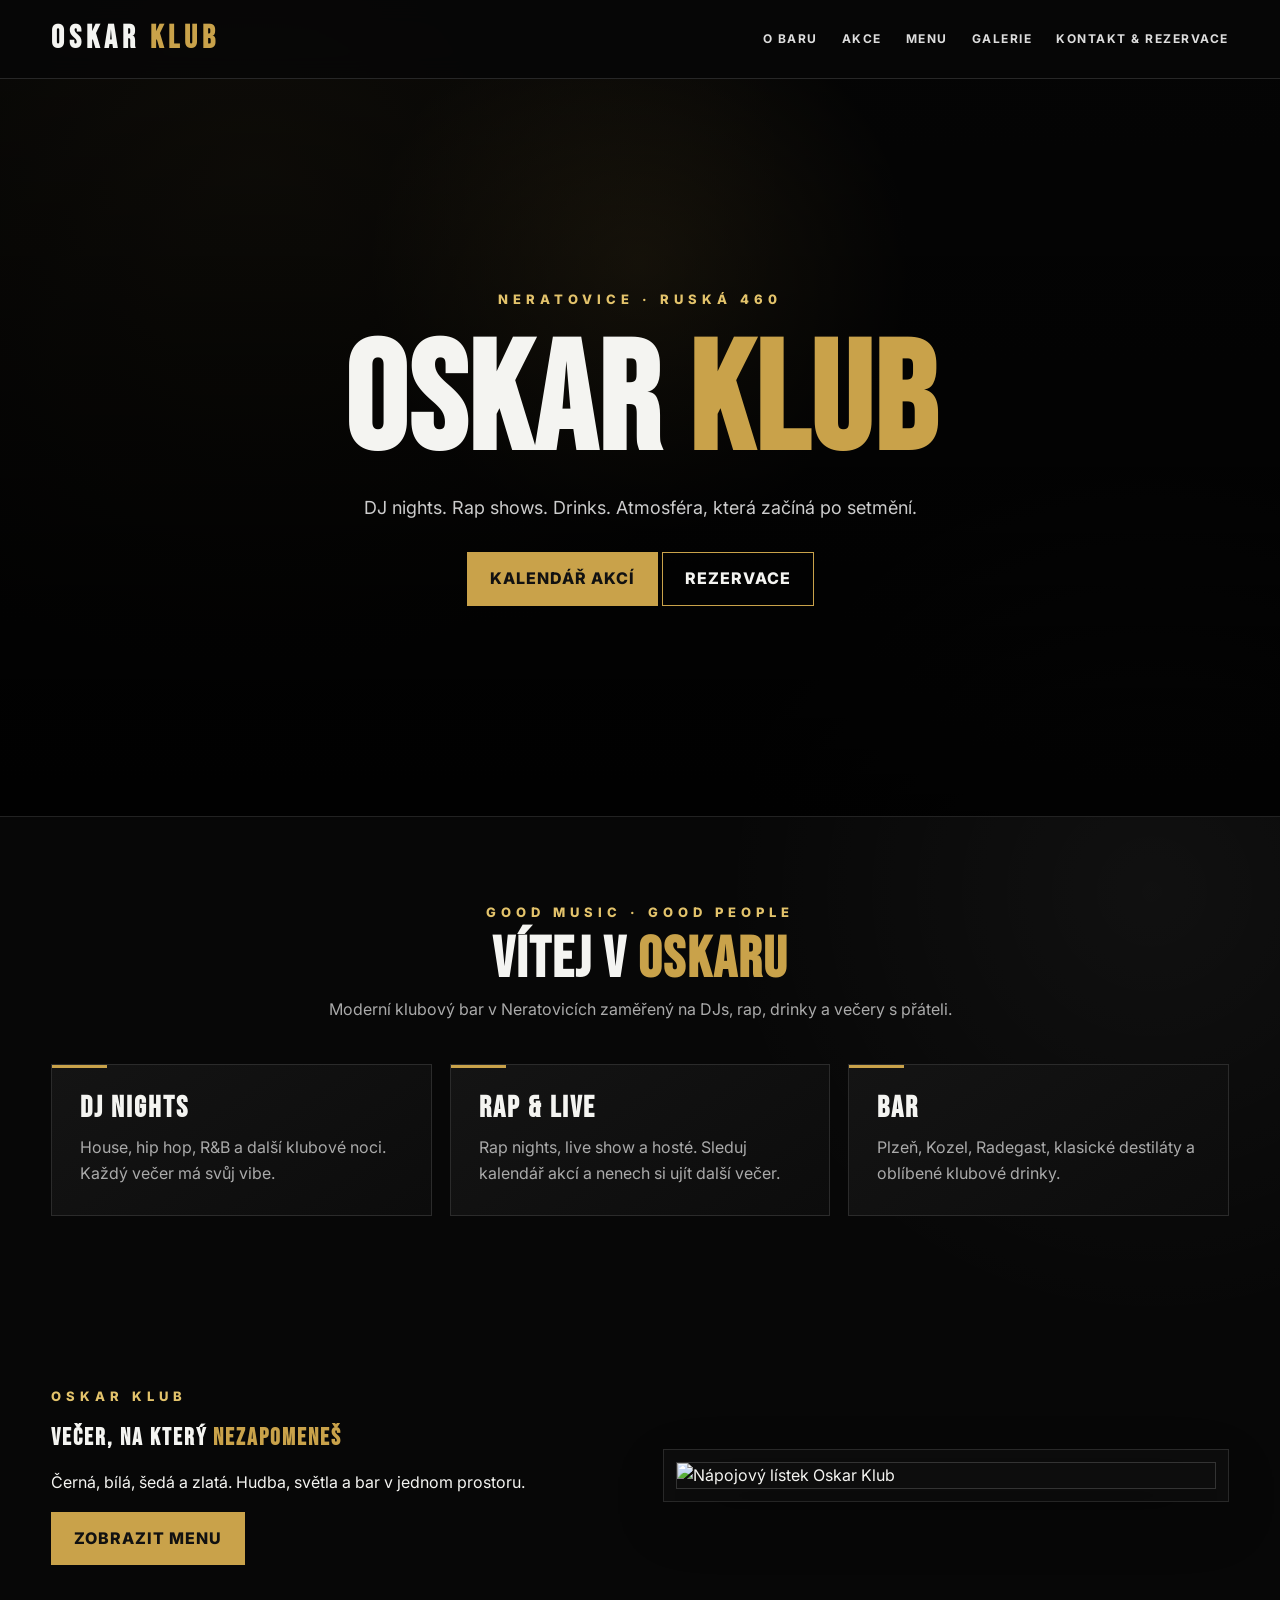
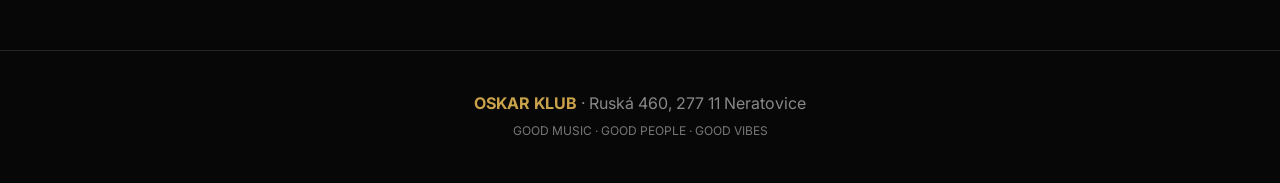
==== index.html @ fbfd3de0 "Add files via upload" ====
<!doctype html>
<html lang="cs"><head><meta charset="utf-8"><meta name="viewport" content="width=device-width,initial-scale=1">
<title>Oskar Klub — Neratovice</title><meta name="description" content="Oskar Klub Neratovice — DJ, rap, drinky a klubové akce.">
<link rel="stylesheet" href="style.css"></head><body>
<header><div class="container nav">
  <a class="logo" href="index.html">OSKAR <span>KLUB</span></a>
  <nav>
    <a href="index.html">O baru</a>
    <a href="akce.html">Akce</a>
    <a href="menu.html">Menu</a>
    <a href="galerie.html">Galerie</a>
    <a href="rezervace.html">Kontakt & rezervace</a>
  </nav>
</div></header>
<main>
<section class="hero">
  <div class="container">
    <div class="kicker">Neratovice · Ruská 460</div>
    <h1>OSKAR <em>KLUB</em></h1>
    <p>DJ nights. Rap shows. Drinks. Atmosféra, která začíná po setmění.</p>
    <a class="btn" href="akce.html">Kalendář akcí</a>
    <a class="btn alt" href="rezervace.html">Rezervace</a>
  </div>
</section>
<section>
  <div class="container">
    <div class="section-title"><div class="kicker">Good music · good people</div><h2>Vítej v <em>Oskaru</em></h2>
    <p>Moderní klubový bar v Neratovicích zaměřený na DJs, rap, drinky a večery s přáteli.</p></div>
    <div class="cards">
      <div class="card"><h3>DJ NIGHTS</h3><p>House, hip hop, R&B a další klubové noci. Každý večer má svůj vibe.</p></div>
      <div class="card"><h3>RAP & LIVE</h3><p>Rap nights, live show a hosté. Sleduj kalendář akcí a nenech si ujít další večer.</p></div>
      <div class="card"><h3>BAR</h3><p>Plzeň, Kozel, Radegast, klasické destiláty a oblíbené klubové drinky.</p></div>
    </div>
  </div>
</section>
<section>
  <div class="container split">
    <div>
      <div class="kicker">OSKAR KLUB</div><h2>Večer, na který <em>nezapomeneš</em></h2>
      <p>Černá, bílá, šedá a zlatá. Hudba, světla a bar v jednom prostoru.</p>
      <a class="btn" href="menu.html">Zobrazit menu</a>
    </div>
    <div class="poster"><img src="assets/menu.png" alt="Nápojový lístek Oskar Klub"></div>
  </div>
</section>
</main>
<footer><div class="container"><strong>OSKAR KLUB</strong> · Ruská 460, 277 11 Neratovice<br>
<span class="small">GOOD MUSIC · GOOD PEOPLE · GOOD VIBES</span></div></footer>
</body></html>
---- style.css ----
@import url('https://fonts.googleapis.com/css2?family=Bebas+Neue&family=Inter:wght@400;500;600;700;800&display=swap');

:root{
  --black:#070707; --dark:#101010; --gray:#191919; --line:#343434;
  --white:#f4f4f1; --gold:#c9a24a; --gold2:#e3c36b;
}
*{box-sizing:border-box}
html{scroll-behavior:smooth}
body{
  margin:0;background:var(--black);color:var(--white);
  font-family:Inter,Arial,sans-serif;line-height:1.6;
  background-image:radial-gradient(circle at 20% 10%,rgba(201,162,74,.08),transparent 28%),
                   radial-gradient(circle at 90% 50%,rgba(255,255,255,.04),transparent 30%);
}
a{color:inherit;text-decoration:none}
img{max-width:100%;display:block}
.container{width:min(1180px,92%);margin:auto}
header{
  position:sticky;top:0;z-index:20;background:rgba(7,7,7,.94);
  border-bottom:1px solid #272727;backdrop-filter:blur(12px)
}
.nav{min-height:78px;display:flex;align-items:center;justify-content:space-between;gap:25px}
.logo{font-family:"Bebas Neue",sans-serif;letter-spacing:5px;font-size:32px;font-weight:800}
.logo span{color:var(--gold)}
nav{display:flex;gap:24px;flex-wrap:wrap;justify-content:flex-end}
nav a{text-transform:uppercase;font-size:12px;font-weight:700;letter-spacing:1.5px;color:#ddd}
nav a:hover{color:var(--gold)}
.hero{
  min-height:82vh;display:grid;place-items:center;text-align:center;padding:90px 0;
  background:
    linear-gradient(180deg,rgba(0,0,0,.38),rgba(0,0,0,.88)),
    radial-gradient(circle at 50% 25%,rgba(201,162,74,.16),transparent 32%);
  border-bottom:1px solid #222;
}
.kicker{color:var(--gold2);font-weight:800;letter-spacing:5px;text-transform:uppercase;font-size:13px}
h1,h2,h3{font-family:"Bebas Neue",sans-serif;text-transform:uppercase;letter-spacing:2px;line-height:1}
h1{font-size:clamp(70px,12vw,160px);margin:18px 0 12px}
h1 em,h2 em{color:var(--gold);font-style:normal}
.hero p{max-width:720px;margin:0 auto 30px;color:#ccc;font-size:18px}
.btn{
  display:inline-block;padding:13px 22px;border:1px solid var(--gold);color:#111;
  background:var(--gold);font-weight:800;text-transform:uppercase;letter-spacing:1px;
}
.btn.alt{background:transparent;color:var(--white)}
section{padding:85px 0}
.section-title{text-align:center;margin-bottom:42px}
.section-title h2{font-size:58px;margin:8px 0}
.section-title p{color:#aaa;margin:0}
.cards{display:grid;grid-template-columns:repeat(3,1fr);gap:18px}
.card{
  background:linear-gradient(145deg,#141414,#0c0c0c);border:1px solid #2b2b2b;
  padding:28px;position:relative;overflow:hidden
}
.card:before{content:"";position:absolute;top:0;left:0;width:55px;height:3px;background:var(--gold)}
.card h3{font-size:30px;margin:0 0 12px}
.card p{color:#aaa;margin:0}
.gold{color:var(--gold)}
.split{display:grid;grid-template-columns:1fr 1fr;gap:45px;align-items:center}
.split img{border:1px solid #333;box-shadow:0 20px 60px rgba(0,0,0,.45)}
.poster{background:#0d0d0d;border:1px solid #2b2b2b;padding:12px}
.poster img{width:100%}
.gallery{display:grid;grid-template-columns:repeat(3,1fr);gap:12px}
.gallery .tile{
  min-height:250px;border:1px solid #2c2c2c;
  background:linear-gradient(135deg,#1c1c1c,#070707);
  display:grid;place-items:end start;padding:22px;position:relative;overflow:hidden
}
.tile:nth-child(2){min-height:330px}
.tile:nth-child(3){min-height:280px}
.tile:nth-child(4){min-height:300px}
.tile:after{content:"OSKAR KLUB";position:absolute;inset:auto -10px 12px auto;
  color:rgba(201,162,74,.18);font-family:"Bebas Neue";font-size:55px;transform:rotate(-8deg)}
.tile span{position:relative;z-index:1;color:var(--gold);font-weight:800;letter-spacing:2px}
.contact-grid{display:grid;grid-template-columns:1fr 1fr;gap:20px}
.info{border:1px solid #2d2d2d;padding:30px;background:#0d0d0d}
.info h3{font-size:28px;margin-top:0}
.info p{color:#bbb}
form{display:grid;gap:14px}
input,textarea,select{
  width:100%;padding:14px 15px;background:#111;border:1px solid #383838;color:white;
  font:inherit;outline:none
}
input:focus,textarea:focus,select:focus{border-color:var(--gold)}
textarea{min-height:130px;resize:vertical}
footer{border-top:1px solid #272727;padding:40px 0;color:#888;text-align:center}
footer strong{color:var(--gold)}
.small{font-size:12px;color:#777}
@media(max-width:800px){
  .nav{align-items:flex-start;padding:16px 0;flex-direction:column}
  nav{gap:14px}
  .cards,.split,.contact-grid{grid-template-columns:1fr}
  .gallery{grid-template-columns:1fr 1fr}
  section{padding:60px 0}
  .hero{min-height:75vh}
}
@media(max-width:520px){
  .gallery{grid-template-columns:1fr}
  h1{font-size:76px}
  .section-title h2{font-size:46px}
}
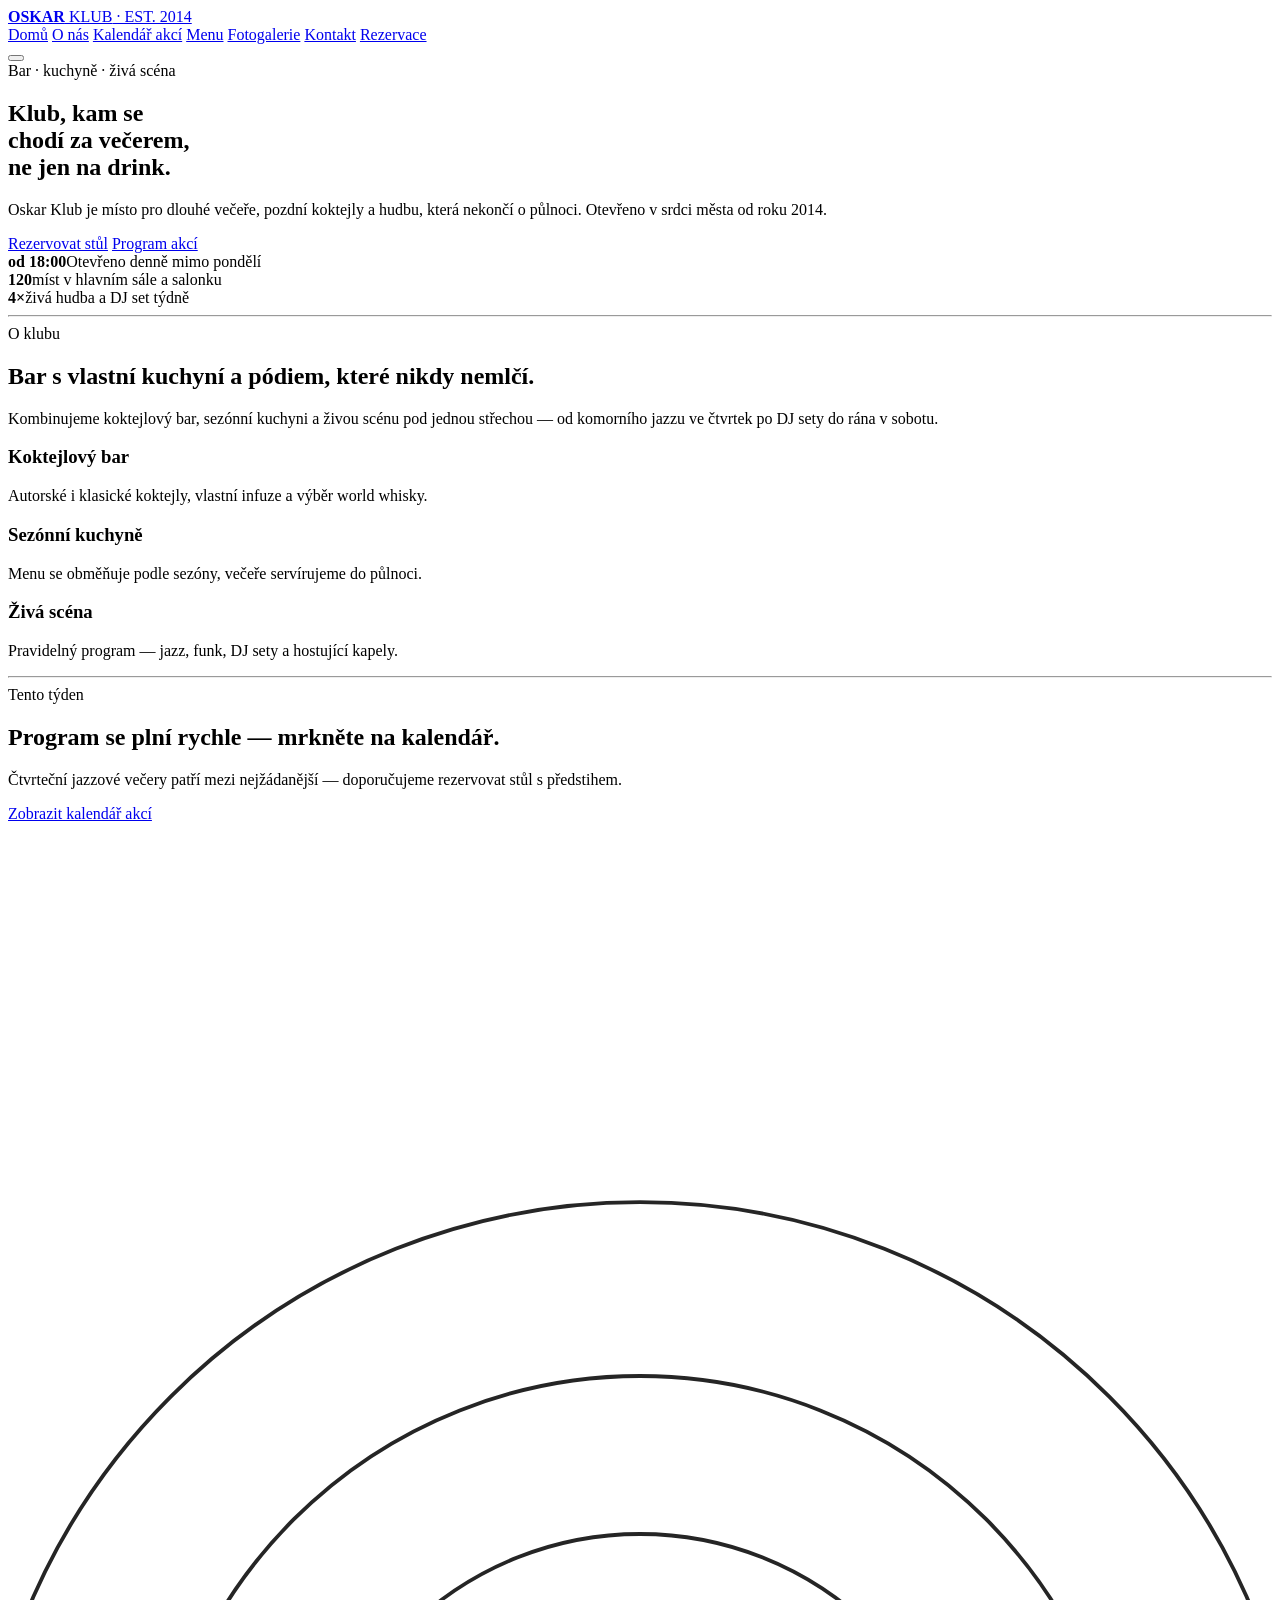
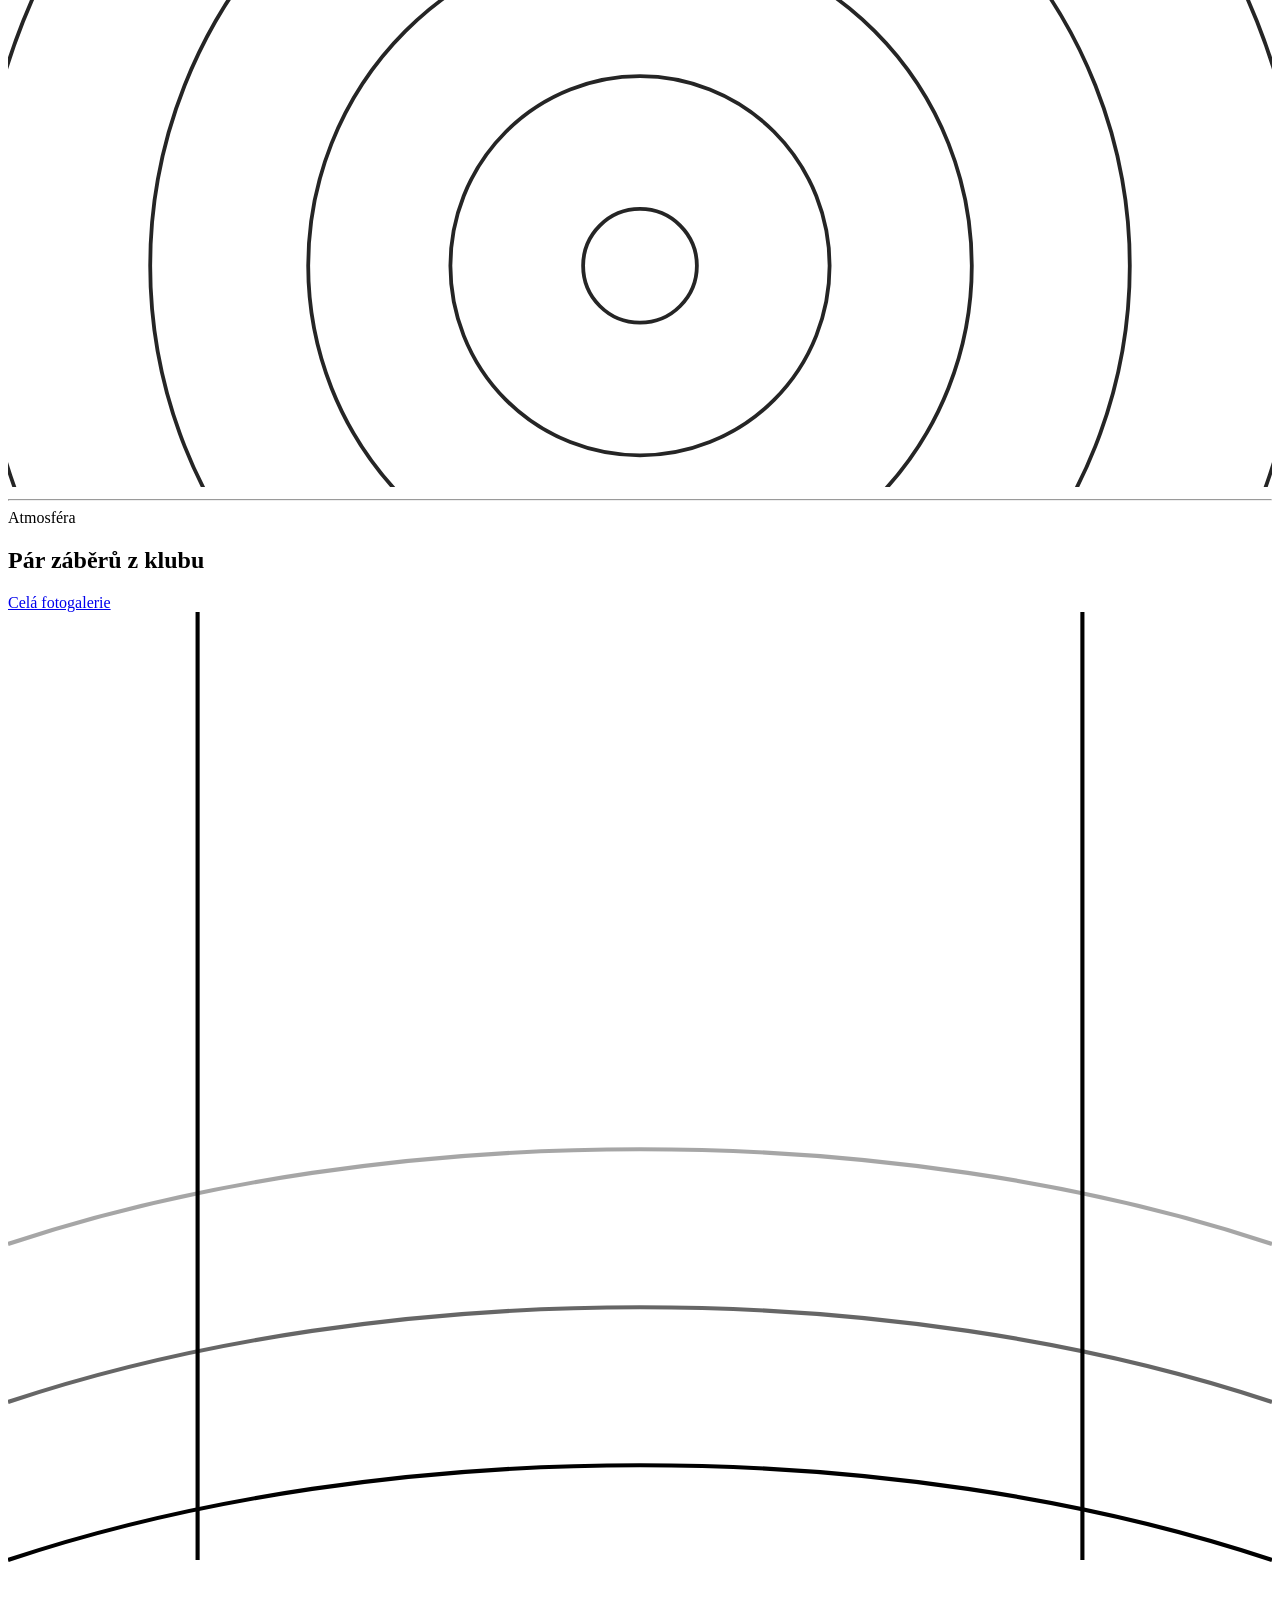
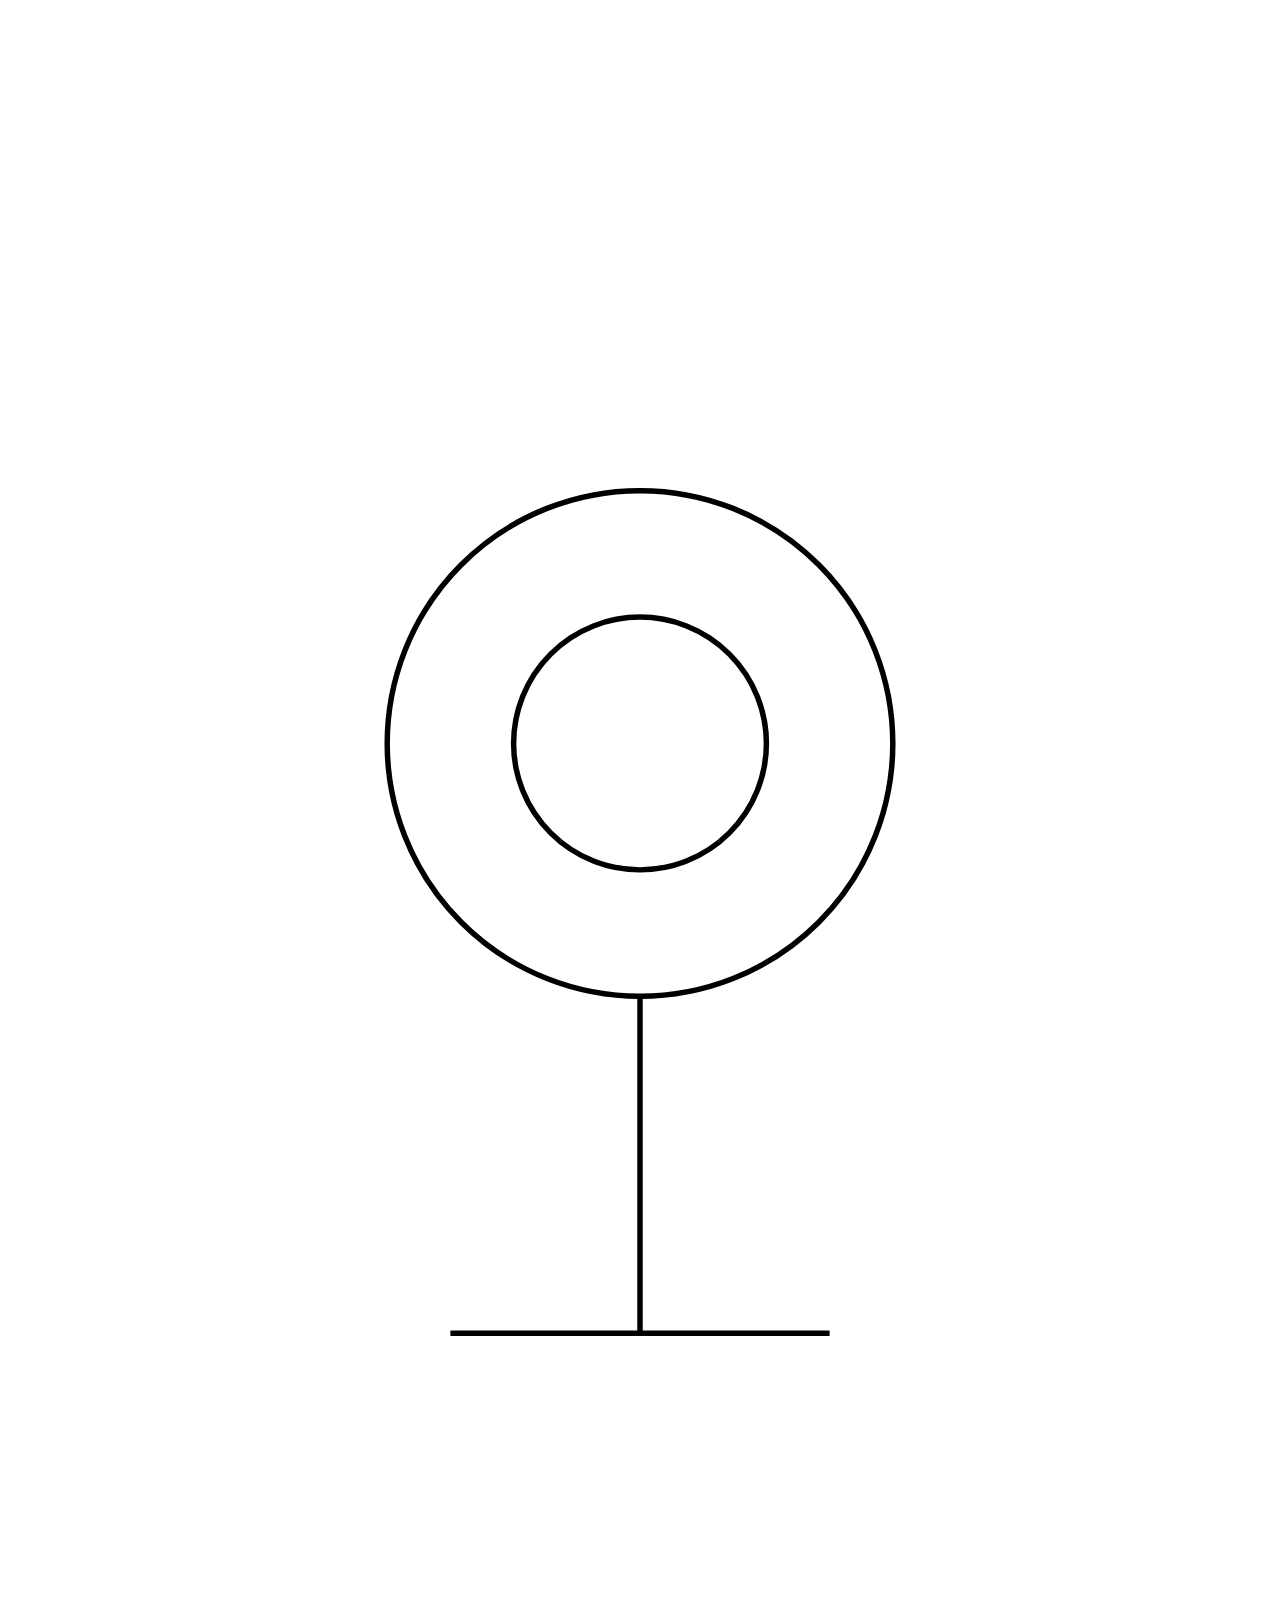
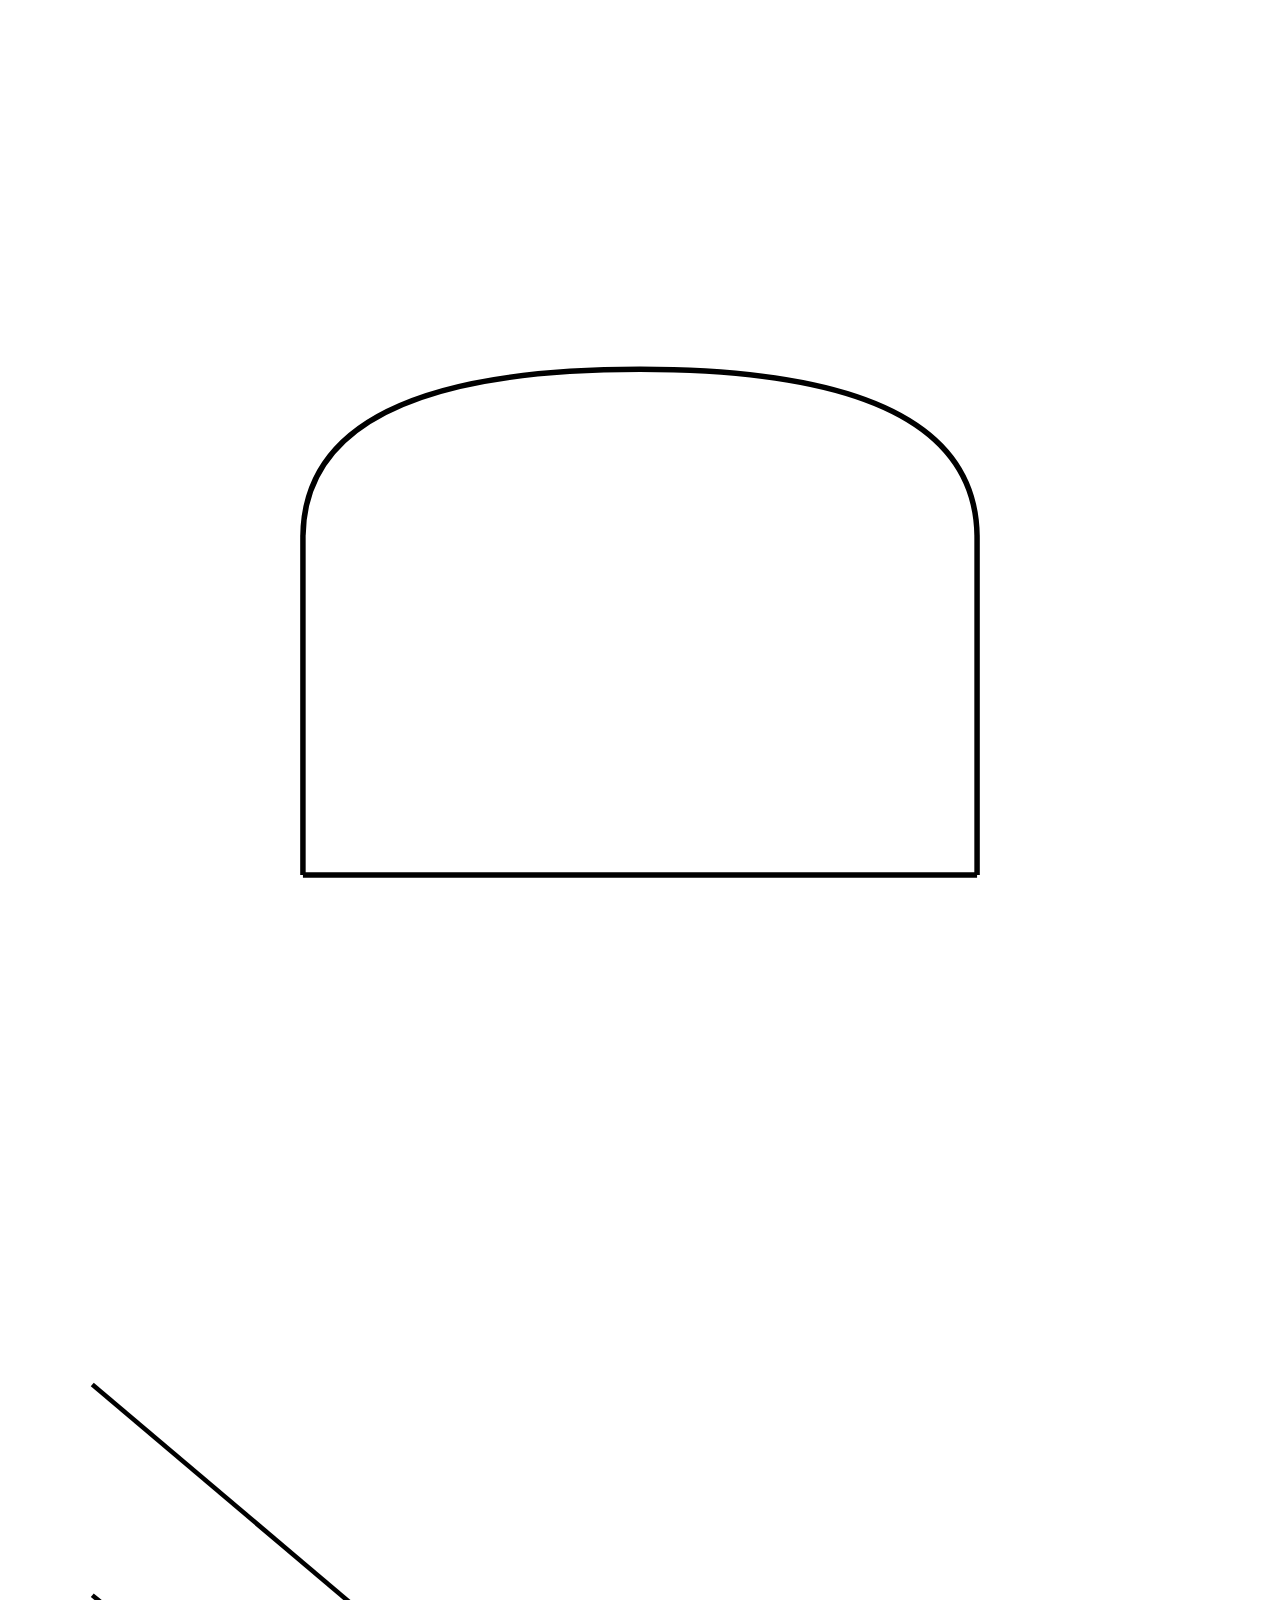
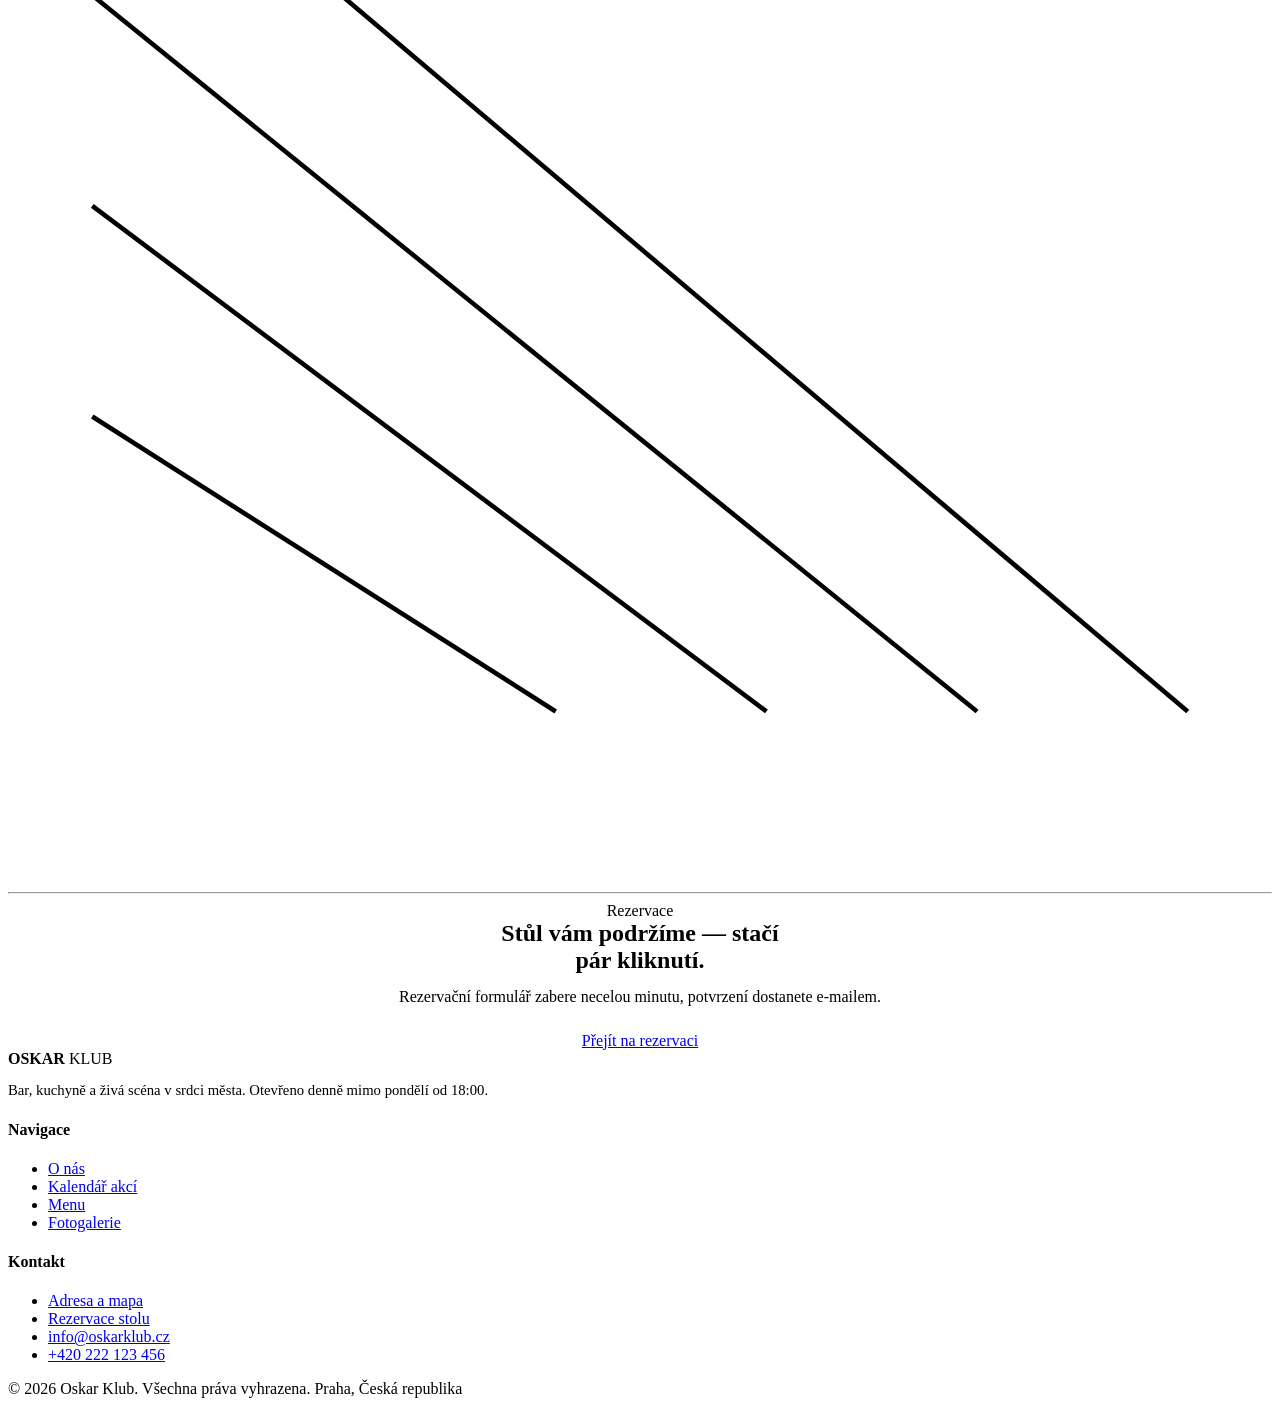
==== commit 6d66ee6e: "Add files via upload" ====
--- a/index.html
+++ b/index.html
@@ -1,49 +1,191 @@
-<!doctype html>
-<html lang="cs"><head><meta charset="utf-8"><meta name="viewport" content="width=device-width,initial-scale=1">
-<title>Oskar Klub — Neratovice</title><meta name="description" content="Oskar Klub Neratovice — DJ, rap, drinky a klubové akce.">
-<link rel="stylesheet" href="style.css"></head><body>
-<header><div class="container nav">
-  <a class="logo" href="index.html">OSKAR <span>KLUB</span></a>
-  <nav>
-    <a href="index.html">O baru</a>
-    <a href="akce.html">Akce</a>
-    <a href="menu.html">Menu</a>
-    <a href="galerie.html">Galerie</a>
-    <a href="rezervace.html">Kontakt & rezervace</a>
-  </nav>
-</div></header>
-<main>
+<!DOCTYPE html>
+<html lang="cs">
+<head>
+<meta charset="UTF-8">
+<meta name="viewport" content="width=device-width, initial-scale=1">
+<title>Oskar Klub — privátní klub v srdci města</title>
+<meta name="description" content="Oskar Klub — bar, kuchyně a živá scéna. Rezervace stolu, kalendář akcí, menu a fotogalerie.">
+<link rel="preconnect" href="https://fonts.googleapis.com">
+<link rel="preconnect" href="https://fonts.gstatic.com" crossorigin>
+<link href="https://fonts.googleapis.com/css2?family=Cormorant+Garamond:wght@500;600;700&family=Work+Sans:wght@400;500;600&display=swap" rel="stylesheet">
+<link rel="stylesheet" href="css/style.css">
+<link rel="icon" href="data:image/svg+xml,<svg xmlns=%22http://www.w3.org/2000/svg%22 viewBox=%220 0 100 100%22><rect width=%22100%22 height=%22100%22 fill=%22%230a0806%22/><text x=%2250%22 y=%2268%22 font-size=%2260%22 text-anchor=%22middle%22 fill=%22%23c9a227%22 font-family=%22Georgia,serif%22>O</text></svg>">
+</head>
+<body>
+
+<header class="site-header">
+  <div class="wrap">
+    <a href="index.html" class="brand"><strong>OSKAR</strong> KLUB<span class="brand-sub">&nbsp;· EST. 2014</span></a>
+    <nav class="main-nav">
+      <a href="index.html" class="active">Domů</a>
+      <a href="o-nas.html">O nás</a>
+      <a href="kalendar.html">Kalendář akcí</a>
+      <a href="menu.html">Menu</a>
+      <a href="galerie.html">Fotogalerie</a>
+      <a href="kontakt.html">Kontakt</a>
+      <a href="rezervace.html" class="nav-cta">Rezervace</a>
+    </nav>
+    <button class="nav-toggle" aria-label="Otevřít menu" aria-expanded="false"><span></span><span></span><span></span></button>
+  </div>
+</header>
+
 <section class="hero">
-  <div class="container">
-    <div class="kicker">Neratovice · Ruská 460</div>
-    <h1>OSKAR <em>KLUB</em></h1>
-    <p>DJ nights. Rap shows. Drinks. Atmosféra, která začíná po setmění.</p>
-    <a class="btn" href="akce.html">Kalendář akcí</a>
-    <a class="btn alt" href="rezervace.html">Rezervace</a>
-  </div>
-</section>
-<section>
-  <div class="container">
-    <div class="section-title"><div class="kicker">Good music · good people</div><h2>Vítej v <em>Oskaru</em></h2>
-    <p>Moderní klubový bar v Neratovicích zaměřený na DJs, rap, drinky a večery s přáteli.</p></div>
-    <div class="cards">
-      <div class="card"><h3>DJ NIGHTS</h3><p>House, hip hop, R&B a další klubové noci. Každý večer má svůj vibe.</p></div>
-      <div class="card"><h3>RAP & LIVE</h3><p>Rap nights, live show a hosté. Sleduj kalendář akcí a nenech si ujít další večer.</p></div>
-      <div class="card"><h3>BAR</h3><p>Plzeň, Kozel, Radegast, klasické destiláty a oblíbené klubové drinky.</p></div>
+  <div class="wrap">
+    <div class="hero-copy">
+      <span class="tag">Bar · kuchyně · živá scéna</span>
+      <h1>Klub, kam se<br>chodí za večerem,<br>ne jen na drink.</h1>
+      <p class="lede">Oskar Klub je místo pro dlouhé večeře, pozdní koktejly a hudbu, která nekončí o půlnoci. Otevřeno v srdci města od roku 2014.</p>
+      <div class="hero-actions">
+        <a href="rezervace.html" class="btn btn-solid">Rezervovat stůl</a>
+        <a href="kalendar.html" class="btn btn-ghost">Program akcí</a>
+      </div>
+    </div>
+    <div class="hero-figure">
+      <div class="hero-stat"><b>od 18:00</b><span>Otevřeno denně mimo pondělí</span></div>
+      <div class="hero-stat"><b>120</b><span>míst v hlavním sále a salonku</span></div>
+      <div class="hero-stat"><b>4×</b><span>živá hudba a DJ set týdně</span></div>
     </div>
   </div>
 </section>
+
+<hr class="rule">
+
 <section>
-  <div class="container split">
-    <div>
-      <div class="kicker">OSKAR KLUB</div><h2>Večer, na který <em>nezapomeneš</em></h2>
-      <p>Černá, bílá, šedá a zlatá. Hudba, světla a bar v jednom prostoru.</p>
-      <a class="btn" href="menu.html">Zobrazit menu</a>
+  <div class="wrap">
+    <div class="section-head">
+      <div>
+        <span class="tag">O klubu</span>
+        <h2>Bar s vlastní kuchyní a pódiem, které nikdy nemlčí.</h2>
+      </div>
+      <p>Kombinujeme koktejlový bar, sezónní kuchyni a živou scénu pod jednou střechou — od komorního jazzu ve čtvrtek po DJ sety do rána v sobotu.</p>
     </div>
-    <div class="poster"><img src="assets/menu.png" alt="Nápojový lístek Oskar Klub"></div>
+    <div class="feature-list">
+      <div class="feature">
+        <h3>Koktejlový bar</h3>
+        <p>Autorské i klasické koktejly, vlastní infuze a výběr world whisky.</p>
+      </div>
+      <div class="feature">
+        <h3>Sezónní kuchyně</h3>
+        <p>Menu se obměňuje podle sezóny, večeře servírujeme do půlnoci.</p>
+      </div>
+      <div class="feature">
+        <h3>Živá scéna</h3>
+        <p>Pravidelný program — jazz, funk, DJ sety a hostující kapely.</p>
+      </div>
+    </div>
   </div>
 </section>
-</main>
-<footer><div class="container"><strong>OSKAR KLUB</strong> · Ruská 460, 277 11 Neratovice<br>
-<span class="small">GOOD MUSIC · GOOD PEOPLE · GOOD VIBES</span></div></footer>
-</body></html>+
+<hr class="rule">
+
+<section>
+  <div class="wrap split">
+    <div class="split-copy">
+      <span class="tag">Tento týden</span>
+      <h2>Program se plní rychle — mrkněte na kalendář.</h2>
+      <p class="pull">Čtvrteční jazzové večery patří mezi nejžádanější — doporučujeme rezervovat stůl s předstihem.</p>
+      <a href="kalendar.html" class="btn" style="margin-top:1.2rem;">Zobrazit kalendář akcí</a>
+    </div>
+    <div class="split-figure">
+      <div class="figure-block" data-label="Živá scéna, čtvrtek">
+        <svg viewBox="0 0 400 400" style="color:var(--gold-bright)"><g fill="none" stroke="currentColor" stroke-width="1.2" opacity=".85">
+          <circle cx="200" cy="330" r="18"/>
+          <circle cx="200" cy="330" r="60"/>
+          <circle cx="200" cy="330" r="105"/>
+          <circle cx="200" cy="330" r="155"/>
+          <circle cx="200" cy="330" r="210"/>
+        </g></svg>
+      </div>
+    </div>
+  </div>
+</section>
+
+<hr class="rule">
+
+<section>
+  <div class="wrap">
+    <div class="section-head">
+      <div>
+        <span class="tag">Atmosféra</span>
+        <h2>Pár záběrů z klubu</h2>
+      </div>
+      <a href="galerie.html" class="btn btn-ghost">Celá fotogalerie</a>
+    </div>
+    <div class="gallery-grid" style="grid-auto-rows:190px;">
+      <div class="gitem big" data-caption="Hlavní bar">
+        <svg viewBox="0 0 400 400" style="color:var(--gold-bright)"><g fill="none" stroke="currentColor" stroke-width="1.3">
+          <path d="M0 300 C120 260 280 260 400 300" />
+          <path d="M0 250 C120 210 280 210 400 250" opacity=".6"/>
+          <path d="M0 200 C120 160 280 160 400 200" opacity=".35"/>
+          <line x1="60" y1="0" x2="60" y2="300"/><line x1="340" y1="0" x2="340" y2="300"/>
+        </g></svg>
+      </div>
+      <div class="gitem" data-caption="Koktejlový servis">
+        <svg viewBox="0 0 300 300" style="color:var(--gold-bright)"><g fill="none" stroke="currentColor" stroke-width="1.3">
+          <circle cx="150" cy="110" r="60"/><circle cx="150" cy="110" r="30"/>
+          <line x1="150" y1="170" x2="150" y2="250"/><line x1="105" y1="250" x2="195" y2="250"/>
+        </g></svg>
+      </div>
+      <div class="gitem" data-caption="VIP salonek">
+        <svg viewBox="0 0 300 300" style="color:var(--gold-bright)"><g fill="none" stroke="currentColor" stroke-width="1.3">
+          <path d="M70 220 L70 140 Q70 100 150 100 Q230 100 230 140 L230 220"/>
+          <line x1="70" y1="220" x2="230" y2="220"/>
+        </g></svg>
+      </div>
+      <div class="gitem" data-caption="Terasa">
+        <svg viewBox="0 0 300 300" style="color:var(--gold-bright)"><g fill="none" stroke="currentColor" stroke-width="1.1">
+          <line x1="20" y1="40" x2="280" y2="260"/><line x1="20" y1="90" x2="230" y2="260"/>
+          <line x1="20" y1="140" x2="180" y2="260"/><line x1="20" y1="190" x2="130" y2="260"/>
+        </g></svg>
+      </div>
+    </div>
+  </div>
+</section>
+
+<hr class="rule">
+
+<section>
+  <div class="wrap" style="text-align:center;">
+    <span class="tag">Rezervace</span>
+    <h2 style="max-width:26ch;margin:0 auto .6em;">Stůl vám podržíme — stačí pár kliknutí.</h2>
+    <p class="lede" style="margin:0 auto 1.6rem;">Rezervační formulář zabere necelou minutu, potvrzení dostanete e-mailem.</p>
+    <a href="rezervace.html" class="btn btn-solid">Přejít na rezervaci</a>
+  </div>
+</section>
+
+<footer>
+  <div class="wrap">
+    <div class="footer-grid">
+      <div>
+        <div class="brand" style="margin-bottom:.8rem;"><strong>OSKAR</strong> KLUB</div>
+        <p style="font-size:.92rem;">Bar, kuchyně a živá scéna v srdci města. Otevřeno denně mimo pondělí od 18:00.</p>
+      </div>
+      <div>
+        <h4>Navigace</h4>
+        <ul>
+          <li><a href="o-nas.html">O nás</a></li>
+          <li><a href="kalendar.html">Kalendář akcí</a></li>
+          <li><a href="menu.html">Menu</a></li>
+          <li><a href="galerie.html">Fotogalerie</a></li>
+        </ul>
+      </div>
+      <div>
+        <h4>Kontakt</h4>
+        <ul>
+          <li><a href="kontakt.html">Adresa a mapa</a></li>
+          <li><a href="rezervace.html">Rezervace stolu</a></li>
+          <li><a href="mailto:info@oskarklub.cz">info@oskarklub.cz</a></li>
+          <li><a href="tel:+420222123456">+420 222 123 456</a></li>
+        </ul>
+      </div>
+    </div>
+    <div class="footer-bottom">
+      <span>© 2026 Oskar Klub. Všechna práva vyhrazena.</span>
+      <span>Praha, Česká republika</span>
+    </div>
+  </div>
+</footer>
+
+<script src="js/main.js"></script>
+</body>
+</html>
